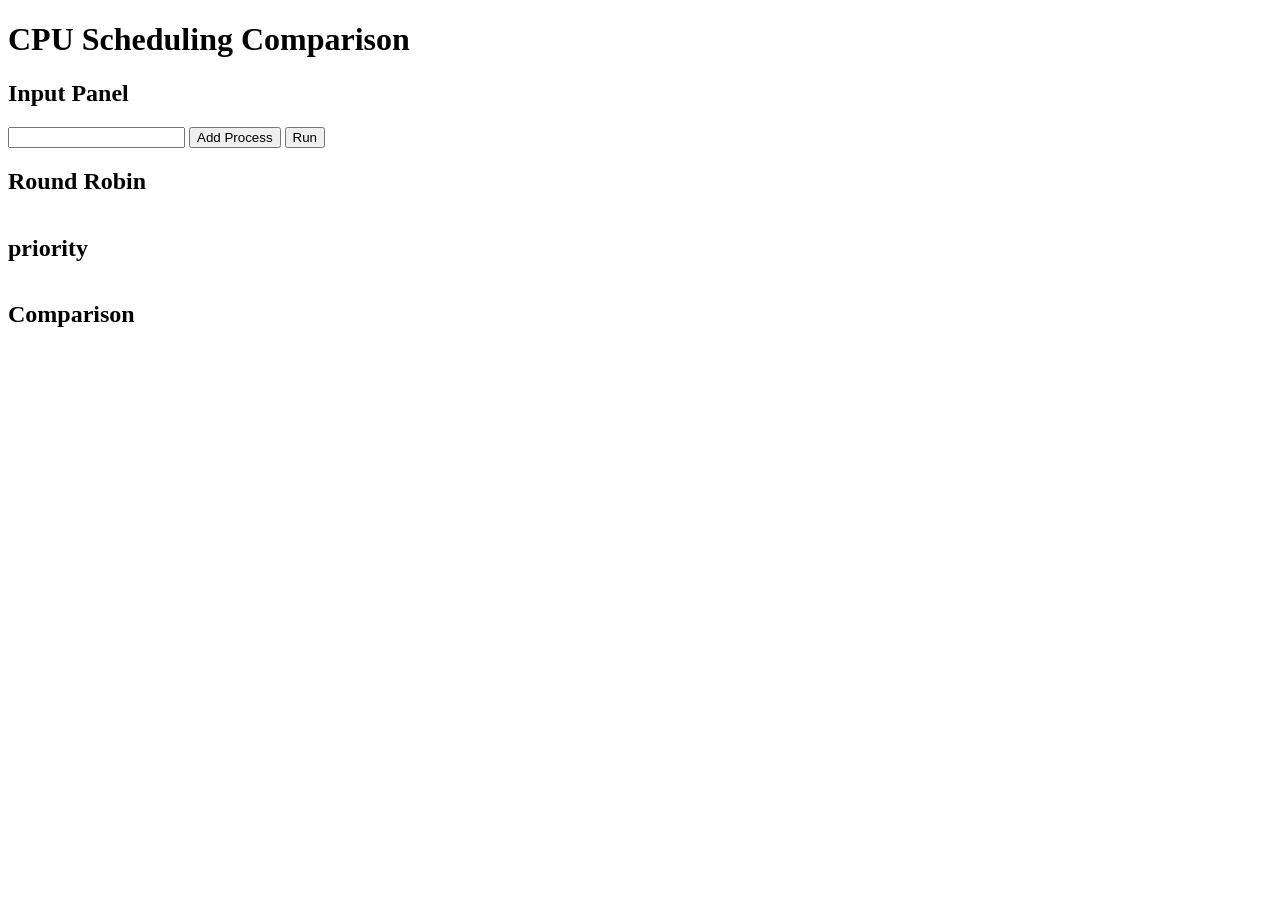
==== index.html @ 51cb28bf "initial commit" ====
<!DOCTYPE html>
<html>

<head>
    <meta charset="UTF-8">
    <title>RR vs priority Simulator</title>
    <link rel="stylesheet" href="style.css">
</head>

<body>

    <h1>CPU Scheduling Comparison</h1>

    <section id="input-panel">
        <h2>Input Panel</h2>
        <div id="process-container"></div>

        <input id="" type="" placeholder="">

        <button id="add-process-btn">Add Process</button>
        <button id="run-btn">Run</button>
    </section>

    <section>
        <h2>Round Robin</h2>
        <div id="rr-ready-queue"></div>
        <div id="rr-gantt"></div>
        <table id="rr-results"></table>
    </section>

    <section>
        <h2>priority</h2>
        <div id="priority"></div>
        <table id="priority-results"></table>
    </section>

    <section>
        <h2>Comparison</h2>
        <div id="comparison-summary"></div>
        <div id="final-conclusion"></div>
    </section>

    <script src="js/shared/models.js"></script>

    <script src="js/rr/rr.js"></script>
 

    <script src="js/priority/priority.js"></script>


    <script src="js/metrics/metrics.js"></script>

    <script src="js/main.js"></script>

</body>

</html>
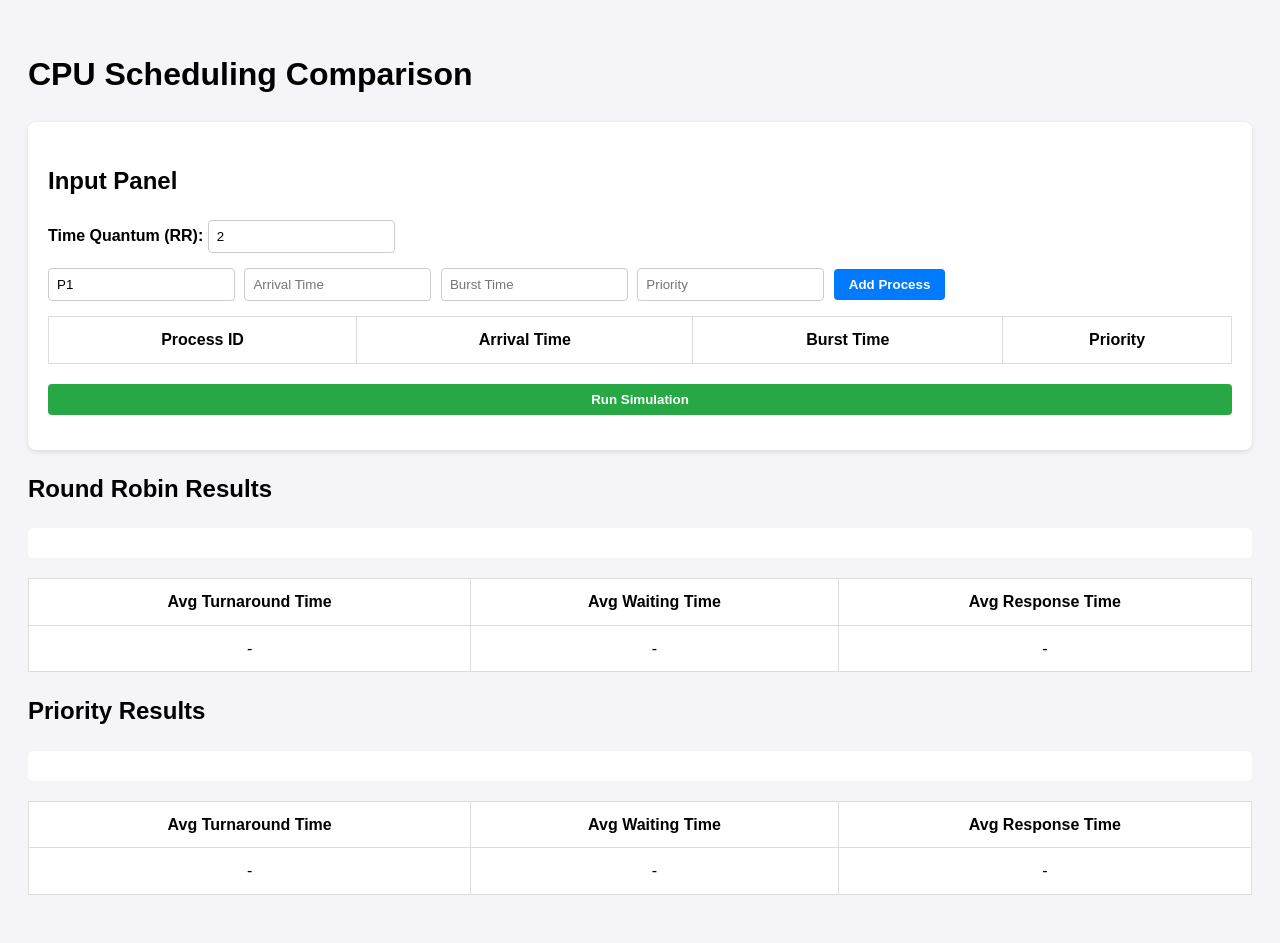
==== commit ff99b669: "UI TEST 1" ====
--- a/index.html
+++ b/index.html
@@ -1,57 +1,311 @@
 <!DOCTYPE html>
-<html>
-
+<html lang="en">
 <head>
     <meta charset="UTF-8">
-    <title>RR vs priority Simulator</title>
-    <link rel="stylesheet" href="style.css">
+    <meta name="viewport" content="width=device-width, initial-scale=1.0">
+    <title>CPU Scheduling Simulator</title>
+    <style>
+        body { font-family: 'Segoe UI', Tahoma, Geneva, Verdana, sans-serif; padding: 20px; line-height: 1.6; background-color: #f4f4f9; }
+        #input-panel { background: white; padding: 20px; border-radius: 8px; box-shadow: 0 2px 5px rgba(0,0,0,0.1); }
+        .controls { margin-bottom: 15px; }
+        input { padding: 8px; margin-right: 5px; border: 1px solid #ccc; border-radius: 4px; }
+        button { padding: 8px 15px; cursor: pointer; border-radius: 4px; border: none; background: #ddd; }
+        button.primary { background: #007bff; color: white; font-weight: bold; }
+        table { width: 100%; border-collapse: collapse; margin-top: 10px; margin-bottom: 20px; background: white;}
+        th, td { padding: 10px; border: 1px solid #ddd; text-align: center; }
+        .gantt-container { margin: 20px 0; overflow-x: auto; background: white; padding: 15px; border-radius: 5px; }
+        .gantt-bar { display: flex; border: 2px solid #333; height: 40px; width: max-content; }
+        .segment { border-right: 1px solid white; background-color: #4a90e2; color: white; display: flex; align-items: center; justify-content: center; font-size: 12px; font-weight: bold; box-sizing: border-box; }
+        .timeline { display: flex; width: max-content; }
+        .tick { text-align: left; font-size: 12px; color: #666; padding-top: 5px; box-sizing: border-box; }
+    </style>
 </head>
-
 <body>
 
     <h1>CPU Scheduling Comparison</h1>
 
     <section id="input-panel">
         <h2>Input Panel</h2>
-        <div id="process-container"></div>
-
-        <input id="" type="" placeholder="">
-
-        <button id="add-process-btn">Add Process</button>
-        <button id="run-btn">Run</button>
+        
+        <div class="controls">
+            <label for="time-quantum"><strong>Time Quantum (RR): </strong></label>
+            <input id="time-quantum" type="number" min="1" value="2">
+        </div>
+
+        <div class="controls">
+            <input id="process-id" type="text" placeholder="ID (e.g., P1)">
+            <input id="arrival-time" type="number" min="0" placeholder="Arrival Time">
+            <input id="burst-time" type="number" min="1" placeholder="Burst Time">
+            <input id="priority-val" type="number" min="1" placeholder="Priority">
+            <button id="add-process-btn" class="primary">Add Process</button>
+        </div>
+
+        <table>
+            <thead>
+                <tr>
+                    <th>Process ID</th>
+                    <th>Arrival Time</th>
+                    <th>Burst Time</th>
+                    <th>Priority</th>
+                </tr>
+            </thead>
+            <tbody id="process-container">
+            </tbody>
+        </table>
+
+        <div class="controls">
+            <button id="run-btn" class="primary" style="background: #28a745; width: 100%;">Run Simulation</button>
+        </div>
     </section>
 
     <section>
-        <h2>Round Robin</h2>
-        <div id="rr-ready-queue"></div>
-        <div id="rr-gantt"></div>
-        <table id="rr-results"></table>
+        <h2>Round Robin Results</h2>
+        <div id="rr-gantt" class="gantt-container"></div>
+        <table id="rr-results">
+            <thead>
+                <tr>
+                    <th>Avg Turnaround Time</th>
+                    <th>Avg Waiting Time</th>
+                    <th>Avg Response Time</th>
+                </tr>
+            </thead>
+            <tbody>
+                <tr id="rr-metrics-row"><td>-</td><td>-</td><td>-</td></tr>
+            </tbody>
+        </table>
     </section>
 
     <section>
-        <h2>priority</h2>
-        <div id="priority"></div>
-        <table id="priority-results"></table>
+        <h2>Priority Results</h2>
+        <div id="priority-gantt" class="gantt-container"></div>
+        <table id="priority-results">
+            <thead>
+                <tr>
+                    <th>Avg Turnaround Time</th>
+                    <th>Avg Waiting Time</th>
+                    <th>Avg Response Time</th>
+                </tr>
+            </thead>
+            <tbody>
+                <tr id="prio-metrics-row"><td>-</td><td>-</td><td>-</td></tr>
+            </tbody>
+        </table>
     </section>
 
-    <section>
-        <h2>Comparison</h2>
-        <div id="comparison-summary"></div>
-        <div id="final-conclusion"></div>
-    </section>
-
-    <script src="js/shared/models.js"></script>
-
-    <script src="js/rr/rr.js"></script>
- 
-
-    <script src="js/priority/priority.js"></script>
-
-
-    <script src="js/metrics/metrics.js"></script>
-
-    <script src="js/main.js"></script>
-
+    <script>
+        // --- 1. Models ---
+        class ExecutionTrace {
+            constructor(processId, start, finish) {
+                this.processId = processId;
+                this.start = start;
+                this.finish = finish;
+            }
+        }
+
+        // --- 2. Round Robin Logic ---
+        function roundRobin(processes, timeQuantum) {
+            const queue = processes.map(p => ({ ...p, remainingTime: p.burstTime }));
+            const executionTrace = [];
+            let currentTime = 0;
+            let readyQueue = [];
+            let arrived = new Set();
+
+            queue.sort((a, b) => a.arrivalTime - b.arrivalTime);
+
+            for (const p of queue) {
+                if (p.arrivalTime <= currentTime) {
+                    readyQueue.push(p);
+                    arrived.add(p.id);
+                }
+            }
+
+            while (readyQueue.length > 0 || queue.some(p => !arrived.has(p.id))) {
+                if (readyQueue.length === 0) {
+                    const next = queue.find(p => !arrived.has(p.id));
+                    currentTime = next.arrivalTime;
+                    for (const p of queue) {
+                        if (!arrived.has(p.id) && p.arrivalTime <= currentTime) {
+                            readyQueue.push(p);
+                            arrived.add(p.id);
+                        }
+                    }
+                }
+
+                const current = readyQueue.shift();
+                const start = currentTime;
+                const runTime = Math.min(timeQuantum, current.remainingTime);
+                current.remainingTime -= runTime;
+                currentTime += runTime;
+
+                executionTrace.push(new ExecutionTrace(current.id, start, currentTime));
+
+                for (const p of queue) {
+                    if (!arrived.has(p.id) && p.arrivalTime <= currentTime) {
+                        readyQueue.push(p);
+                        arrived.add(p.id);
+                    }
+                }
+
+                if (current.remainingTime > 0) {
+                    readyQueue.push(current);
+                }
+            }
+            return executionTrace;
+        }
+
+        function priorityScheduling(processes) {
+            const queue = processes.map(p => ({ ...p, remainingTime: p.burstTime }));
+            const executionTrace = [];
+            let currentTime = 0;
+            let readyQueue = [];
+            let arrived = new Set();
+
+            queue.sort((a, b) => a.arrivalTime - b.arrivalTime);
+
+            for (const p of queue) {
+                if (p.arrivalTime <= currentTime) {
+                    readyQueue.push(p);
+                    arrived.add(p.id);
+                }
+            }
+
+            while (readyQueue.length > 0 || queue.some(p => !arrived.has(p.id))) {
+                if (readyQueue.length === 0) {
+                    const next = queue.find(p => !arrived.has(p.id));
+                    currentTime = next.arrivalTime;
+                    for (const p of queue) {
+                        if (!arrived.has(p.id) && p.arrivalTime <= currentTime) {
+                            readyQueue.push(p);
+                            arrived.add(p.id);
+                        }
+                    }
+                }
+
+                readyQueue.sort((a, b) => a.priority === b.priority ? a.arrivalTime - b.arrivalTime : a.priority - b.priority);
+
+                const current = readyQueue.shift();
+                const start = currentTime;
+                current.remainingTime = 0;
+                currentTime += current.burstTime;
+
+                executionTrace.push(new ExecutionTrace(current.id, start, currentTime));
+
+                for (const p of queue) {
+                    if (!arrived.has(p.id) && p.arrivalTime <= currentTime) {
+                        readyQueue.push(p);
+                        arrived.add(p.id);
+                    }
+                }
+            }
+            return executionTrace;
+        }
+
+        function calculateMetrics(executionTraces, processes) {
+            const processStats = {};
+            processes.forEach(p => {
+                processStats[p.id] = { arrivalTime: p.arrivalTime, burstTime: p.burstTime, firstStart: null, lastFinish: null };
+            });
+
+            executionTraces.forEach(trace => {
+                const stats = processStats[trace.processId];
+                if (!stats) return;
+                if (stats.firstStart === null || trace.start < stats.firstStart) stats.firstStart = trace.start;
+                if (stats.lastFinish === null || trace.finish > stats.lastFinish) stats.lastFinish = trace.finish;
+            });
+
+            let totalTAT = 0, totalWT = 0, totalRT = 0;
+            const numProcesses = processes.length;
+
+            Object.values(processStats).forEach(stats => {
+                const tat = stats.lastFinish - stats.arrivalTime;
+                const wt = tat - stats.burstTime;
+                const rt = stats.firstStart - stats.arrivalTime;
+                totalTAT += tat; totalWT += wt; totalRT += rt;
+            });
+
+            return [(totalTAT / numProcesses).toFixed(2), (totalWT / numProcesses).toFixed(2), (totalRT / numProcesses).toFixed(2)];
+        }
+
+        function drawGanttChart(traces, containerId) {
+            const container = document.getElementById(containerId);
+            container.innerHTML = "";
+            if (!traces || traces.length === 0) return;
+
+            const ganttBar = document.createElement("div");
+            ganttBar.className = "gantt-bar";
+            const timeline = document.createElement("div");
+            timeline.className = "timeline";
+            const scale = 30;
+
+            traces.forEach((trace, index) => {
+                const duration = trace.finish - trace.start;
+                
+                const segment = document.createElement("div");
+                segment.className = "segment";
+                segment.style.width = (duration * scale) + "px";
+                segment.textContent = trace.processId;
+                ganttBar.appendChild(segment);
+
+                const tick = document.createElement("div");
+                tick.className = "tick";
+                tick.style.width = (duration * scale) + "px";
+                tick.textContent = trace.start;
+                timeline.appendChild(tick);
+
+                if (index === traces.length - 1) {
+                    const lastTick = document.createElement("div");
+                    lastTick.className = "tick";
+                    lastTick.textContent = trace.finish;
+                    timeline.appendChild(lastTick);
+                }
+            });
+            container.appendChild(ganttBar);
+            container.appendChild(timeline);
+        }
+
+        let processes = [];
+        let processCount = 1;
+
+        document.getElementById("process-id").value = `P${processCount}`;
+
+        document.getElementById("add-process-btn").addEventListener("click", () => {
+            const idInput = document.getElementById("process-id");
+            const arrInput = document.getElementById("arrival-time");
+            const burstInput = document.getElementById("burst-time");
+            const prioInput = document.getElementById("priority-val");
+
+            const pId = idInput.value || `P${processCount}`;
+            const pArr = parseInt(arrInput.value) || 0;
+            const pBurst = parseInt(burstInput.value) || 1;
+            const pPrio = parseInt(prioInput.value) || 1;
+
+            processes.push({ id: pId, arrivalTime: pArr, burstTime: pBurst, priority: pPrio });
+
+            const row = document.createElement("tr");
+            row.innerHTML = `<td>${pId}</td><td>${pArr}</td><td>${pBurst}</td><td>${pPrio}</td>`;
+            document.getElementById("process-container").appendChild(row);
+
+            processCount++;
+            idInput.value = `P${processCount}`;
+            arrInput.value = ""; burstInput.value = ""; prioInput.value = "";
+        });
+
+        document.getElementById("run-btn").addEventListener("click", () => {
+            if (processes.length === 0) return alert("ضيف Process الأول!");
+
+            const tq = parseInt(document.getElementById("time-quantum").value) || 2;
+
+            const rrTraces = roundRobin([...processes], tq);
+            const rrMetrics = calculateMetrics(rrTraces, processes);
+            document.getElementById("rr-metrics-row").innerHTML = `<td>${rrMetrics[0]}</td><td>${rrMetrics[1]}</td><td>${rrMetrics[2]}</td>`;
+            drawGanttChart(rrTraces, "rr-gantt");
+
+           
+            const prioTraces = priorityScheduling([...processes]);
+            const prioMetrics = calculateMetrics(prioTraces, processes);
+            document.getElementById("prio-metrics-row").innerHTML = `<td>${prioMetrics[0]}</td><td>${prioMetrics[1]}</td><td>${prioMetrics[2]}</td>`;
+            drawGanttChart(prioTraces, "priority-gantt");
+        });
+    </script>
 </body>
-
 </html>
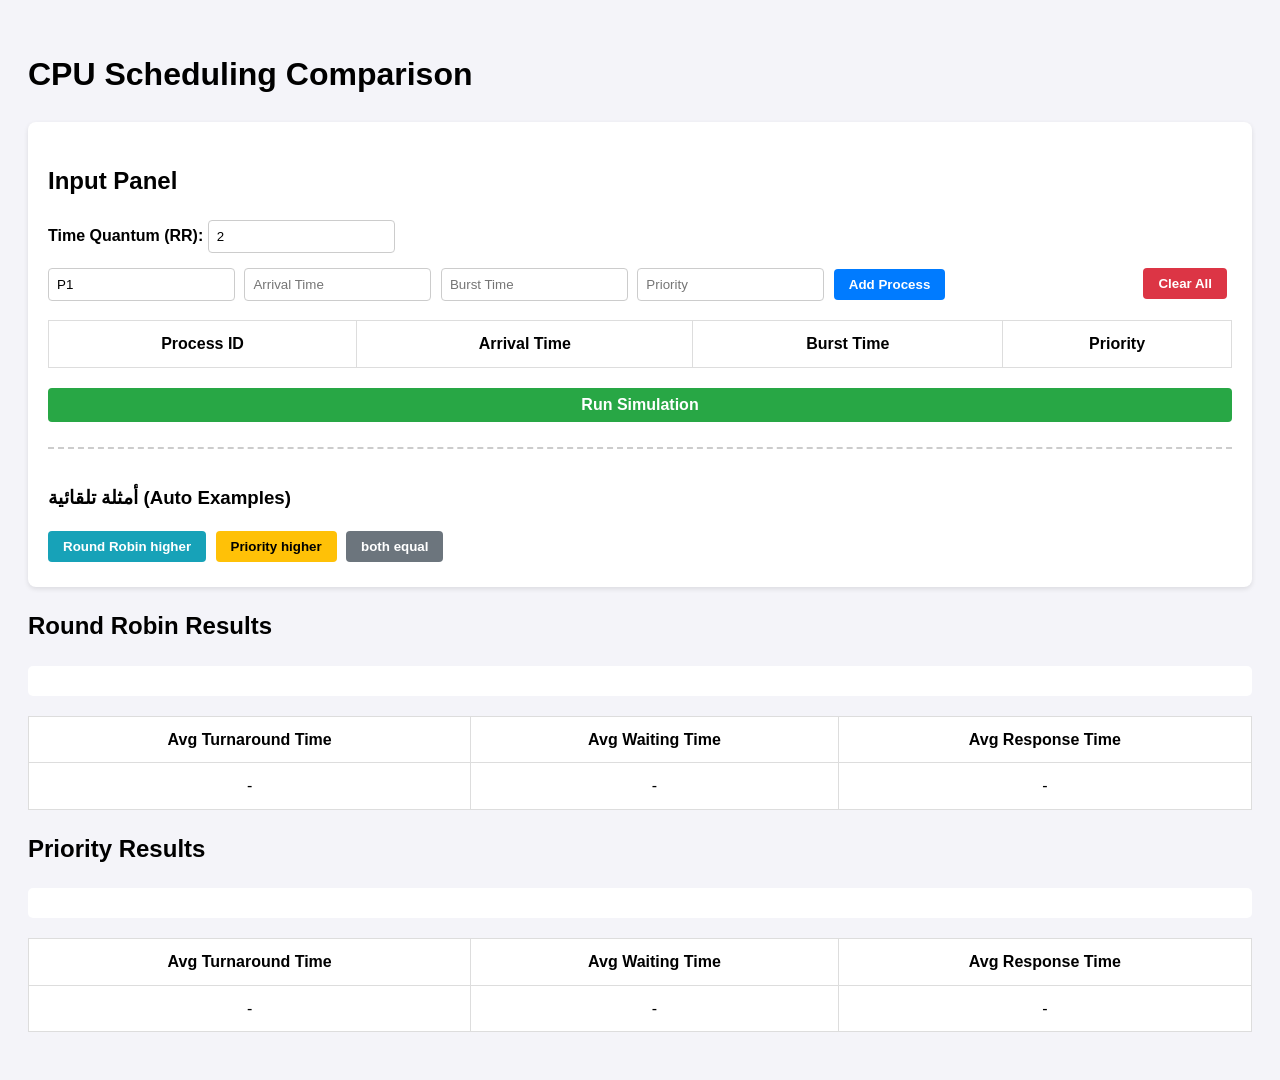
==== commit 0137a9be: "UI TEST 2" ====
--- a/index.html
+++ b/index.html
@@ -9,7 +9,8 @@
         #input-panel { background: white; padding: 20px; border-radius: 8px; box-shadow: 0 2px 5px rgba(0,0,0,0.1); }
         .controls { margin-bottom: 15px; }
         input { padding: 8px; margin-right: 5px; border: 1px solid #ccc; border-radius: 4px; }
-        button { padding: 8px 15px; cursor: pointer; border-radius: 4px; border: none; background: #ddd; }
+        button { padding: 8px 15px; cursor: pointer; border-radius: 4px; border: none; background: #ddd; margin-right: 5px; margin-bottom: 5px; transition: 0.2s;}
+        button:hover { opacity: 0.8; }
         button.primary { background: #007bff; color: white; font-weight: bold; }
         table { width: 100%; border-collapse: collapse; margin-top: 10px; margin-bottom: 20px; background: white;}
         th, td { padding: 10px; border: 1px solid #ddd; text-align: center; }
@@ -18,6 +19,13 @@
         .segment { border-right: 1px solid white; background-color: #4a90e2; color: white; display: flex; align-items: center; justify-content: center; font-size: 12px; font-weight: bold; box-sizing: border-box; }
         .timeline { display: flex; width: max-content; }
         .tick { text-align: left; font-size: 12px; color: #666; padding-top: 5px; box-sizing: border-box; }
+        
+        /* تنسيق قسم الأمثلة الجاهزة */
+        .examples-section { margin-top: 20px; padding-top: 15px; border-top: 2px dashed #ccc; }
+        .btn-rr { background: #17a2b8; color: white; font-weight: bold; }
+        .btn-prio { background: #ffc107; color: black; font-weight: bold; }
+        .btn-equal { background: #6c757d; color: white; font-weight: bold; }
+        .btn-clear { background: #dc3545; color: white; font-weight: bold; float: right; }
     </style>
 </head>
 <body>
@@ -38,6 +46,7 @@
             <input id="burst-time" type="number" min="1" placeholder="Burst Time">
             <input id="priority-val" type="number" min="1" placeholder="Priority">
             <button id="add-process-btn" class="primary">Add Process</button>
+            <button id="clear-btn" class="btn-clear">Clear All</button>
         </div>
 
         <table>
@@ -54,7 +63,14 @@
         </table>
 
         <div class="controls">
-            <button id="run-btn" class="primary" style="background: #28a745; width: 100%;">Run Simulation</button>
+            <button id="run-btn" class="primary" style="background: #28a745; width: 100%; font-size: 16px;">Run Simulation</button>
+        </div>
+
+        <div class="examples-section">
+            <h3>أمثلة تلقائية (Auto Examples)</h3>
+            <button id="ex-rr-better" class="btn-rr">Round Robin higher </button>
+            <button id="ex-prio-better" class="btn-prio">Priority higher </button>
+            <button id="ex-equal" class="btn-equal">both equal</button>
         </div>
     </section>
 
@@ -268,6 +284,14 @@
 
         document.getElementById("process-id").value = `P${processCount}`;
 
+        // وظيفة لإضافة بروسيس للجدول
+        function addProcessToTable(pId, pArr, pBurst, pPrio) {
+            processes.push({ id: pId, arrivalTime: pArr, burstTime: pBurst, priority: pPrio });
+            const row = document.createElement("tr");
+            row.innerHTML = `<td>${pId}</td><td>${pArr}</td><td>${pBurst}</td><td>${pPrio}</td>`;
+            document.getElementById("process-container").appendChild(row);
+        }
+
         document.getElementById("add-process-btn").addEventListener("click", () => {
             const idInput = document.getElementById("process-id");
             const arrInput = document.getElementById("arrival-time");
@@ -279,17 +303,63 @@
             const pBurst = parseInt(burstInput.value) || 1;
             const pPrio = parseInt(prioInput.value) || 1;
 
-            processes.push({ id: pId, arrivalTime: pArr, burstTime: pBurst, priority: pPrio });
-
-            const row = document.createElement("tr");
-            row.innerHTML = `<td>${pId}</td><td>${pArr}</td><td>${pBurst}</td><td>${pPrio}</td>`;
-            document.getElementById("process-container").appendChild(row);
+            addProcessToTable(pId, pArr, pBurst, pPrio);
 
             processCount++;
             idInput.value = `P${processCount}`;
             arrInput.value = ""; burstInput.value = ""; prioInput.value = "";
         });
 
+        // مسح كل البيانات
+        document.getElementById("clear-btn").addEventListener("click", () => {
+            processes = [];
+            processCount = 1;
+            document.getElementById("process-container").innerHTML = "";
+            document.getElementById("process-id").value = `P${processCount}`;
+            document.getElementById("rr-gantt").innerHTML = "";
+            document.getElementById("priority-gantt").innerHTML = "";
+            document.getElementById("rr-metrics-row").innerHTML = "<td>-</td><td>-</td><td>-</td>";
+            document.getElementById("prio-metrics-row").innerHTML = "<td>-</td><td>-</td><td>-</td>";
+        });
+
+        // الأمثلة الجاهزة
+        function loadExample(exampleType) {
+            document.getElementById("clear-btn").click(); // مسح قبل التحميل
+
+            if (exampleType === 'rr-better') {
+                // حالة الـ RR يتفوق: عملية طويلة جداً بأولوية عالية، وعمليات قصيرة بأولوية منخفضة
+                document.getElementById("time-quantum").value = 2;
+                addProcessToTable("P1", 0, 10, 1);
+                addProcessToTable("P2", 0, 2, 2);
+                addProcessToTable("P3", 0, 2, 3);
+                addProcessToTable("P4", 0, 2, 4);
+                processCount = 5;
+            } 
+            else if (exampleType === 'prio-better') {
+                // حالة الـ Priority تتفوق: الأولوية تعطي ميزة للعمليات الأقصر (مثل SJF)
+                document.getElementById("time-quantum").value = 2;
+                addProcessToTable("P1", 0, 2, 1);
+                addProcessToTable("P2", 0, 4, 2);
+                addProcessToTable("P3", 0, 8, 3);
+                processCount = 4;
+            } 
+            else if (exampleType === 'equal') {
+                // حالة التعادل: كل العمليات وقتها صغير ويساوي الـ Quantum والأولويات بالترتيب
+                document.getElementById("time-quantum").value = 2;
+                addProcessToTable("P1", 0, 2, 1);
+                addProcessToTable("P2", 0, 2, 2);
+                addProcessToTable("P3", 0, 2, 3);
+                processCount = 4;
+            }
+            
+            document.getElementById("process-id").value = `P${processCount}`;
+            document.getElementById("run-btn").click(); // تشغيل المحاكاة فوراً
+        }
+
+        document.getElementById("ex-rr-better").addEventListener("click", () => loadExample('rr-better'));
+        document.getElementById("ex-prio-better").addEventListener("click", () => loadExample('prio-better'));
+        document.getElementById("ex-equal").addEventListener("click", () => loadExample('equal'));
+
         document.getElementById("run-btn").addEventListener("click", () => {
             if (processes.length === 0) return alert("ضيف Process الأول!");
 
@@ -300,7 +370,6 @@
             document.getElementById("rr-metrics-row").innerHTML = `<td>${rrMetrics[0]}</td><td>${rrMetrics[1]}</td><td>${rrMetrics[2]}</td>`;
             drawGanttChart(rrTraces, "rr-gantt");
 
-           
             const prioTraces = priorityScheduling([...processes]);
             const prioMetrics = calculateMetrics(prioTraces, processes);
             document.getElementById("prio-metrics-row").innerHTML = `<td>${prioMetrics[0]}</td><td>${prioMetrics[1]}</td><td>${prioMetrics[2]}</td>`;
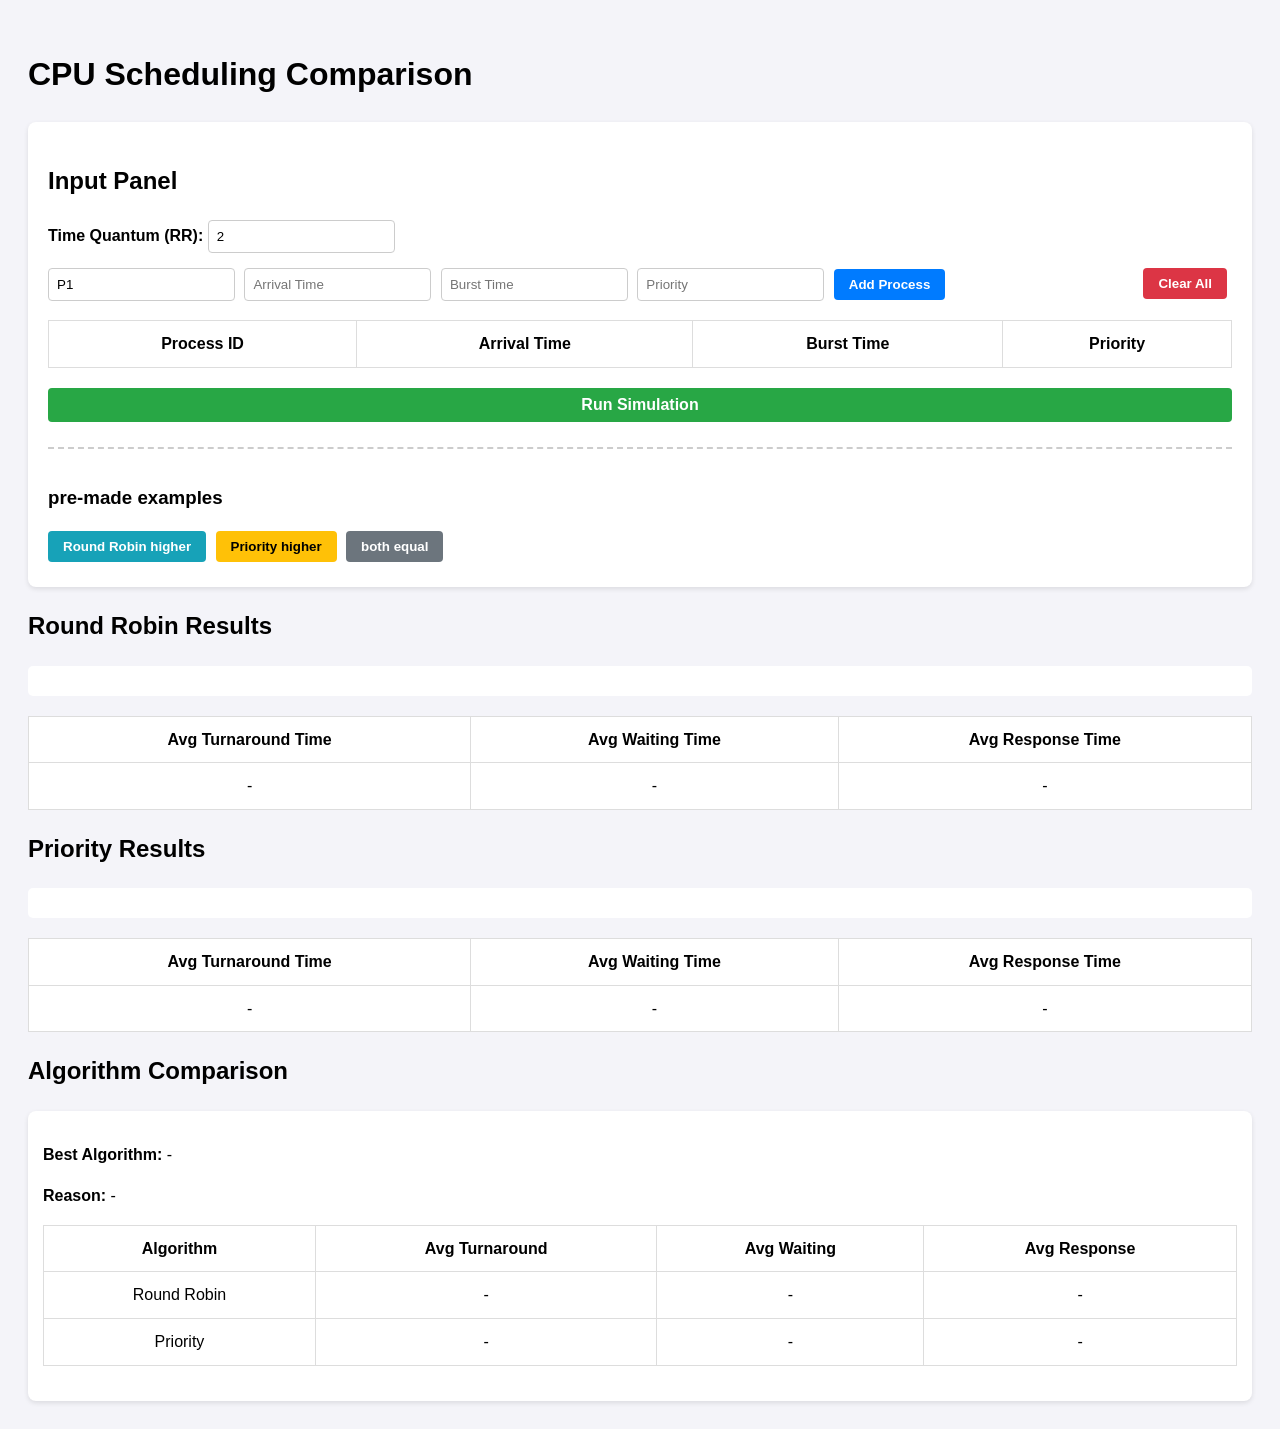
==== commit e29d55ea: "added a comparison section to the code" ====
--- a/index.html
+++ b/index.html
@@ -1,40 +1,153 @@
 <!DOCTYPE html>
 <html lang="en">
+
 <head>
     <meta charset="UTF-8">
     <meta name="viewport" content="width=device-width, initial-scale=1.0">
     <title>CPU Scheduling Simulator</title>
     <style>
-        body { font-family: 'Segoe UI', Tahoma, Geneva, Verdana, sans-serif; padding: 20px; line-height: 1.6; background-color: #f4f4f9; }
-        #input-panel { background: white; padding: 20px; border-radius: 8px; box-shadow: 0 2px 5px rgba(0,0,0,0.1); }
-        .controls { margin-bottom: 15px; }
-        input { padding: 8px; margin-right: 5px; border: 1px solid #ccc; border-radius: 4px; }
-        button { padding: 8px 15px; cursor: pointer; border-radius: 4px; border: none; background: #ddd; margin-right: 5px; margin-bottom: 5px; transition: 0.2s;}
-        button:hover { opacity: 0.8; }
-        button.primary { background: #007bff; color: white; font-weight: bold; }
-        table { width: 100%; border-collapse: collapse; margin-top: 10px; margin-bottom: 20px; background: white;}
-        th, td { padding: 10px; border: 1px solid #ddd; text-align: center; }
-        .gantt-container { margin: 20px 0; overflow-x: auto; background: white; padding: 15px; border-radius: 5px; }
-        .gantt-bar { display: flex; border: 2px solid #333; height: 40px; width: max-content; }
-        .segment { border-right: 1px solid white; background-color: #4a90e2; color: white; display: flex; align-items: center; justify-content: center; font-size: 12px; font-weight: bold; box-sizing: border-box; }
-        .timeline { display: flex; width: max-content; }
-        .tick { text-align: left; font-size: 12px; color: #666; padding-top: 5px; box-sizing: border-box; }
-        
+        body {
+            font-family: 'Segoe UI', Tahoma, Geneva, Verdana, sans-serif;
+            padding: 20px;
+            line-height: 1.6;
+            background-color: #f4f4f9;
+        }
+
+        #input-panel {
+            background: white;
+            padding: 20px;
+            border-radius: 8px;
+            box-shadow: 0 2px 5px rgba(0, 0, 0, 0.1);
+        }
+
+        .controls {
+            margin-bottom: 15px;
+        }
+
+        input {
+            padding: 8px;
+            margin-right: 5px;
+            border: 1px solid #ccc;
+            border-radius: 4px;
+        }
+
+        button {
+            padding: 8px 15px;
+            cursor: pointer;
+            border-radius: 4px;
+            border: none;
+            background: #ddd;
+            margin-right: 5px;
+            margin-bottom: 5px;
+            transition: 0.2s;
+        }
+
+        button:hover {
+            opacity: 0.8;
+        }
+
+        button.primary {
+            background: #007bff;
+            color: white;
+            font-weight: bold;
+        }
+
+        table {
+            width: 100%;
+            border-collapse: collapse;
+            margin-top: 10px;
+            margin-bottom: 20px;
+            background: white;
+        }
+
+        th,
+        td {
+            padding: 10px;
+            border: 1px solid #ddd;
+            text-align: center;
+        }
+
+        .gantt-container {
+            margin: 20px 0;
+            overflow-x: auto;
+            background: white;
+            padding: 15px;
+            border-radius: 5px;
+        }
+
+        .gantt-bar {
+            display: flex;
+            border: 2px solid #333;
+            height: 40px;
+            width: max-content;
+        }
+
+        .segment {
+            border-right: 1px solid white;
+            background-color: #4a90e2;
+            color: white;
+            display: flex;
+            align-items: center;
+            justify-content: center;
+            font-size: 12px;
+            font-weight: bold;
+            box-sizing: border-box;
+        }
+
+        .timeline {
+            display: flex;
+            width: max-content;
+        }
+
+        .tick {
+            text-align: left;
+            font-size: 12px;
+            color: #666;
+            padding-top: 5px;
+            box-sizing: border-box;
+        }
+
         /* تنسيق قسم الأمثلة الجاهزة */
-        .examples-section { margin-top: 20px; padding-top: 15px; border-top: 2px dashed #ccc; }
-        .btn-rr { background: #17a2b8; color: white; font-weight: bold; }
-        .btn-prio { background: #ffc107; color: black; font-weight: bold; }
-        .btn-equal { background: #6c757d; color: white; font-weight: bold; }
-        .btn-clear { background: #dc3545; color: white; font-weight: bold; float: right; }
+        .examples-section {
+            margin-top: 20px;
+            padding-top: 15px;
+            border-top: 2px dashed #ccc;
+        }
+
+        .btn-rr {
+            background: #17a2b8;
+            color: white;
+            font-weight: bold;
+        }
+
+        .btn-prio {
+            background: #ffc107;
+            color: black;
+            font-weight: bold;
+        }
+
+        .btn-equal {
+            background: #6c757d;
+            color: white;
+            font-weight: bold;
+        }
+
+        .btn-clear {
+            background: #dc3545;
+            color: white;
+            font-weight: bold;
+            float: right;
+        }
     </style>
 </head>
+
 <body>
 
     <h1>CPU Scheduling Comparison</h1>
 
     <section id="input-panel">
         <h2>Input Panel</h2>
-        
+
         <div class="controls">
             <label for="time-quantum"><strong>Time Quantum (RR): </strong></label>
             <input id="time-quantum" type="number" min="1" value="2">
@@ -63,11 +176,12 @@
         </table>
 
         <div class="controls">
-            <button id="run-btn" class="primary" style="background: #28a745; width: 100%; font-size: 16px;">Run Simulation</button>
+            <button id="run-btn" class="primary" style="background: #28a745; width: 100%; font-size: 16px;">Run
+                Simulation</button>
         </div>
 
         <div class="examples-section">
-            <h3>أمثلة تلقائية (Auto Examples)</h3>
+            <h3>pre-made examples</h3>
             <button id="ex-rr-better" class="btn-rr">Round Robin higher </button>
             <button id="ex-prio-better" class="btn-prio">Priority higher </button>
             <button id="ex-equal" class="btn-equal">both equal</button>
@@ -86,7 +200,11 @@
                 </tr>
             </thead>
             <tbody>
-                <tr id="rr-metrics-row"><td>-</td><td>-</td><td>-</td></tr>
+                <tr id="rr-metrics-row">
+                    <td>-</td>
+                    <td>-</td>
+                    <td>-</td>
+                </tr>
             </tbody>
         </table>
     </section>
@@ -103,11 +221,48 @@
                 </tr>
             </thead>
             <tbody>
-                <tr id="prio-metrics-row"><td>-</td><td>-</td><td>-</td></tr>
+                <tr id="prio-metrics-row">
+                    <td>-</td>
+                    <td>-</td>
+                    <td>-</td>
+                </tr>
             </tbody>
         </table>
     </section>
-
+    <section>
+        <h2>Algorithm Comparison</h2>
+
+        <div id="comparison-box"
+            style="background:white; padding:15px; border-radius:8px; box-shadow:0 2px 5px rgba(0,0,0,0.1);">
+            <p><strong>Best Algorithm:</strong> <span id="best-algo">-</span></p>
+            <p><strong>Reason:</strong> <span id="comparison-reason">-</span></p>
+
+            <table>
+                <thead>
+                    <tr>
+                        <th>Algorithm</th>
+                        <th>Avg Turnaround</th>
+                        <th>Avg Waiting</th>
+                        <th>Avg Response</th>
+                    </tr>
+                </thead>
+                <tbody>
+                    <tr>
+                        <td>Round Robin</td>
+                        <td id="rr-tat">-</td>
+                        <td id="rr-wt">-</td>
+                        <td id="rr-rt">-</td>
+                    </tr>
+                    <tr>
+                        <td>Priority</td>
+                        <td id="pr-tat">-</td>
+                        <td id="pr-wt">-</td>
+                        <td id="pr-rt">-</td>
+                    </tr>
+                </tbody>
+            </table>
+        </div>
+    </section>
     <script>
         // --- 1. Models ---
         class ExecutionTrace {
@@ -255,7 +410,7 @@
 
             traces.forEach((trace, index) => {
                 const duration = trace.finish - trace.start;
-                
+
                 const segment = document.createElement("div");
                 segment.className = "segment";
                 segment.style.width = (duration * scale) + "px";
@@ -334,7 +489,7 @@
                 addProcessToTable("P3", 0, 2, 3);
                 addProcessToTable("P4", 0, 2, 4);
                 processCount = 5;
-            } 
+            }
             else if (exampleType === 'prio-better') {
                 // حالة الـ Priority تتفوق: الأولوية تعطي ميزة للعمليات الأقصر (مثل SJF)
                 document.getElementById("time-quantum").value = 2;
@@ -342,7 +497,7 @@
                 addProcessToTable("P2", 0, 4, 2);
                 addProcessToTable("P3", 0, 8, 3);
                 processCount = 4;
-            } 
+            }
             else if (exampleType === 'equal') {
                 // حالة التعادل: كل العمليات وقتها صغير ويساوي الـ Quantum والأولويات بالترتيب
                 document.getElementById("time-quantum").value = 2;
@@ -351,7 +506,7 @@
                 addProcessToTable("P3", 0, 2, 3);
                 processCount = 4;
             }
-            
+
             document.getElementById("process-id").value = `P${processCount}`;
             document.getElementById("run-btn").click(); // تشغيل المحاكاة فوراً
         }
@@ -374,7 +529,41 @@
             const prioMetrics = calculateMetrics(prioTraces, processes);
             document.getElementById("prio-metrics-row").innerHTML = `<td>${prioMetrics[0]}</td><td>${prioMetrics[1]}</td><td>${prioMetrics[2]}</td>`;
             drawGanttChart(prioTraces, "priority-gantt");
+            // Fill comparison table
+            document.getElementById("rr-tat").textContent = rrMetrics[0];
+            document.getElementById("rr-wt").textContent = rrMetrics[1];
+            document.getElementById("rr-rt").textContent = rrMetrics[2];
+
+            document.getElementById("pr-tat").textContent = prioMetrics[0];
+            document.getElementById("pr-wt").textContent = prioMetrics[1];
+            document.getElementById("pr-rt").textContent = prioMetrics[2];
+
+            // Simple scoring system (lower is better)
+            function score(metrics) {
+                return parseFloat(metrics[0]) + parseFloat(metrics[1]) + parseFloat(metrics[2]);
+            }
+
+            const rrScore = score(rrMetrics);
+            const prioScore = score(prioMetrics);
+
+            let best = "";
+            let reason = "";
+
+            if (rrScore < prioScore) {
+                best = "Round Robin";
+                reason = "Lower overall average of Turnaround, Waiting, and Response time.";
+            } else if (prioScore < rrScore) {
+                best = "Priority Scheduling";
+                reason = "Lower overall average of Turnaround, Waiting, and Response time.";
+            } else {
+                best = "Equal Performance";
+                reason = "Both algorithms produced identical average metrics.";
+            }
+
+            document.getElementById("best-algo").textContent = best;
+            document.getElementById("comparison-reason").textContent = reason;
         });
     </script>
 </body>
+
 </html>
